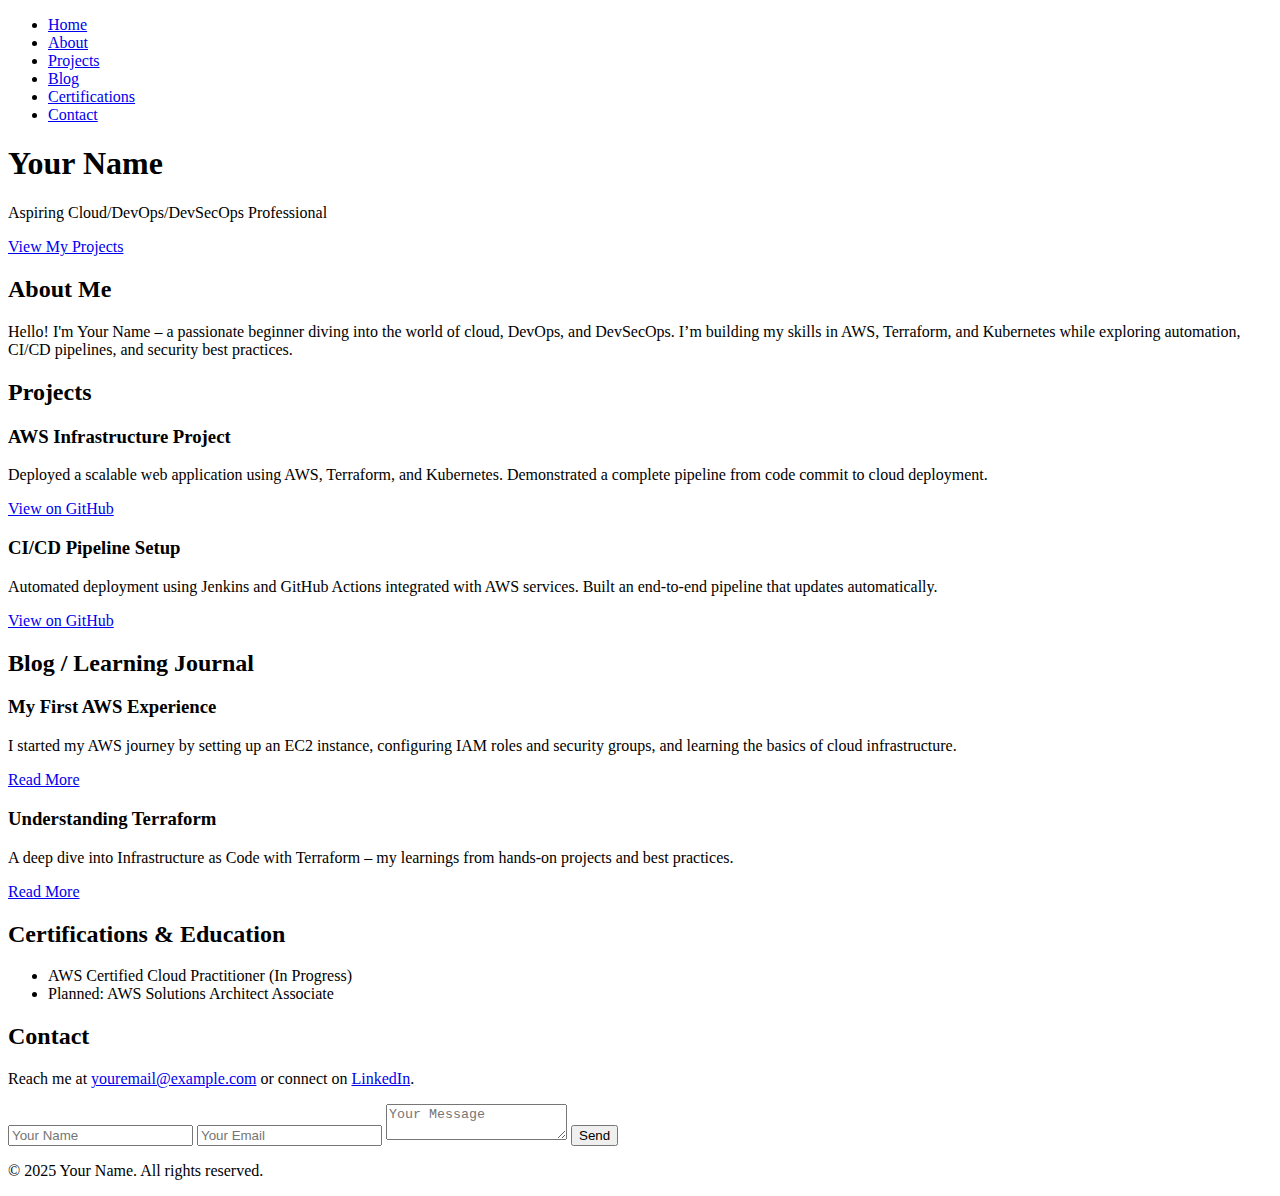
==== index.html @ 602d332d "Devops Index, style, script files" ====
<!DOCTYPE html>
<html lang="en">
<head>
  <meta charset="UTF-8" />
  <meta name="viewport" content="width=device-width, initial-scale=1" />
  <title>Your Name | Cloud & DevOps Portfolio</title>
  <link rel="stylesheet" href="styles.css" />
  <!-- Font Awesome for icons -->
  <link rel="stylesheet" href="https://cdnjs.cloudflare.com/ajax/libs/font-awesome/6.4.0/css/all.min.css" integrity="sha512-pEMX5zVokdcjgkX/jmDEb+N5j5I+bldU8S+4m4bDkAzEP+lkBm9TX5g5xIBFypnU+yh+nncZoJXx0nXj8N3LZw==" crossorigin="anonymous" referrerpolicy="no-referrer" />
</head>
<body>
  <!-- Floating Animated Icons -->
  <div class="floating-icons">
    <i class="fas fa-cloud icon-cloud"></i>
    <i class="fas fa-code icon-code"></i>
    <i class="fas fa-cogs icon-cogs"></i>
    <i class="fas fa-server icon-server"></i>
  </div>

  <!-- Header / Navigation -->
  <header>
    <nav>
      <ul>
        <li><a href="#home">Home</a></li>
        <li><a href="#about">About</a></li>
        <li><a href="#projects">Projects</a></li>
        <li><a href="#blog">Blog</a></li>
        <li><a href="#certifications">Certifications</a></li>
        <li><a href="#contact">Contact</a></li>
      </ul>
    </nav>
    <div class="hero" id="home">
      <h1>Your Name</h1>
      <p>Aspiring Cloud/DevOps/DevSecOps Professional</p>
      <a href="#projects" class="btn">View My Projects</a>
    </div>
  </header>

  <!-- Main Content -->
  <main>
    <!-- About Section -->
    <section id="about">
      <h2>About Me</h2>
      <p>
        Hello! I'm Your Name – a passionate beginner diving into the world of cloud, DevOps, and DevSecOps. I’m building my skills in AWS, Terraform, and Kubernetes while exploring automation, CI/CD pipelines, and security best practices.
      </p>
    </section>
    
    <!-- Projects Section -->
    <section id="projects">
      <h2>Projects</h2>
      <div class="project">
        <h3>AWS Infrastructure Project</h3>
        <p>
          Deployed a scalable web application using AWS, Terraform, and Kubernetes. Demonstrated a complete pipeline from code commit to cloud deployment.
        </p>
        <a href="https://github.com/yourusername/project1" target="_blank">View on GitHub</a>
      </div>
      <div class="project">
        <h3>CI/CD Pipeline Setup</h3>
        <p>
          Automated deployment using Jenkins and GitHub Actions integrated with AWS services. Built an end-to-end pipeline that updates automatically.
        </p>
        <a href="https://github.com/yourusername/project2" target="_blank">View on GitHub</a>
      </div>
      <!-- Add more projects as needed -->
    </section>
    
    <!-- Blog / Learning Journal Section -->
    <section id="blog">
      <h2>Blog / Learning Journal</h2>
      <article class="blog-post">
        <h3>My First AWS Experience</h3>
        <p>
          I started my AWS journey by setting up an EC2 instance, configuring IAM roles and security groups, and learning the basics of cloud infrastructure.
        </p>
        <a href="#">Read More</a>
      </article>
      <article class="blog-post">
        <h3>Understanding Terraform</h3>
        <p>
          A deep dive into Infrastructure as Code with Terraform – my learnings from hands-on projects and best practices.
        </p>
        <a href="#">Read More</a>
      </article>
      <!-- Add more blog posts as needed -->
    </section>
    
    <!-- Certifications & Education Section -->
    <section id="certifications">
      <h2>Certifications & Education</h2>
      <ul>
        <li>AWS Certified Cloud Practitioner (In Progress)</li>
        <li>Planned: AWS Solutions Architect Associate</li>
        <!-- Add additional certifications or courses -->
      </ul>
    </section>
    
    <!-- Contact Section -->
    <section id="contact">
      <h2>Contact</h2>
      <p>
        Reach me at <a href="mailto:youremail@example.com">youremail@example.com</a> or connect on 
        <a href="https://www.linkedin.com/in/yourlinkedin/" target="_blank">LinkedIn</a>.
      </p>
      <!-- Simple Contact Form -->
      <form id="contactForm">
        <input type="text" id="name" name="name" placeholder="Your Name" required>
        <input type="email" id="email" name="email" placeholder="Your Email" required>
        <textarea id="message" name="message" placeholder="Your Message" required></textarea>
        <button type="submit">Send</button>
      </form>
    </section>
  </main>
  
  <!-- Footer -->
  <footer>
    <p>&copy; 2025 Your Name. All rights reserved.</p>
  </footer>

  <script src="script.js"></script>
</body>
</html>
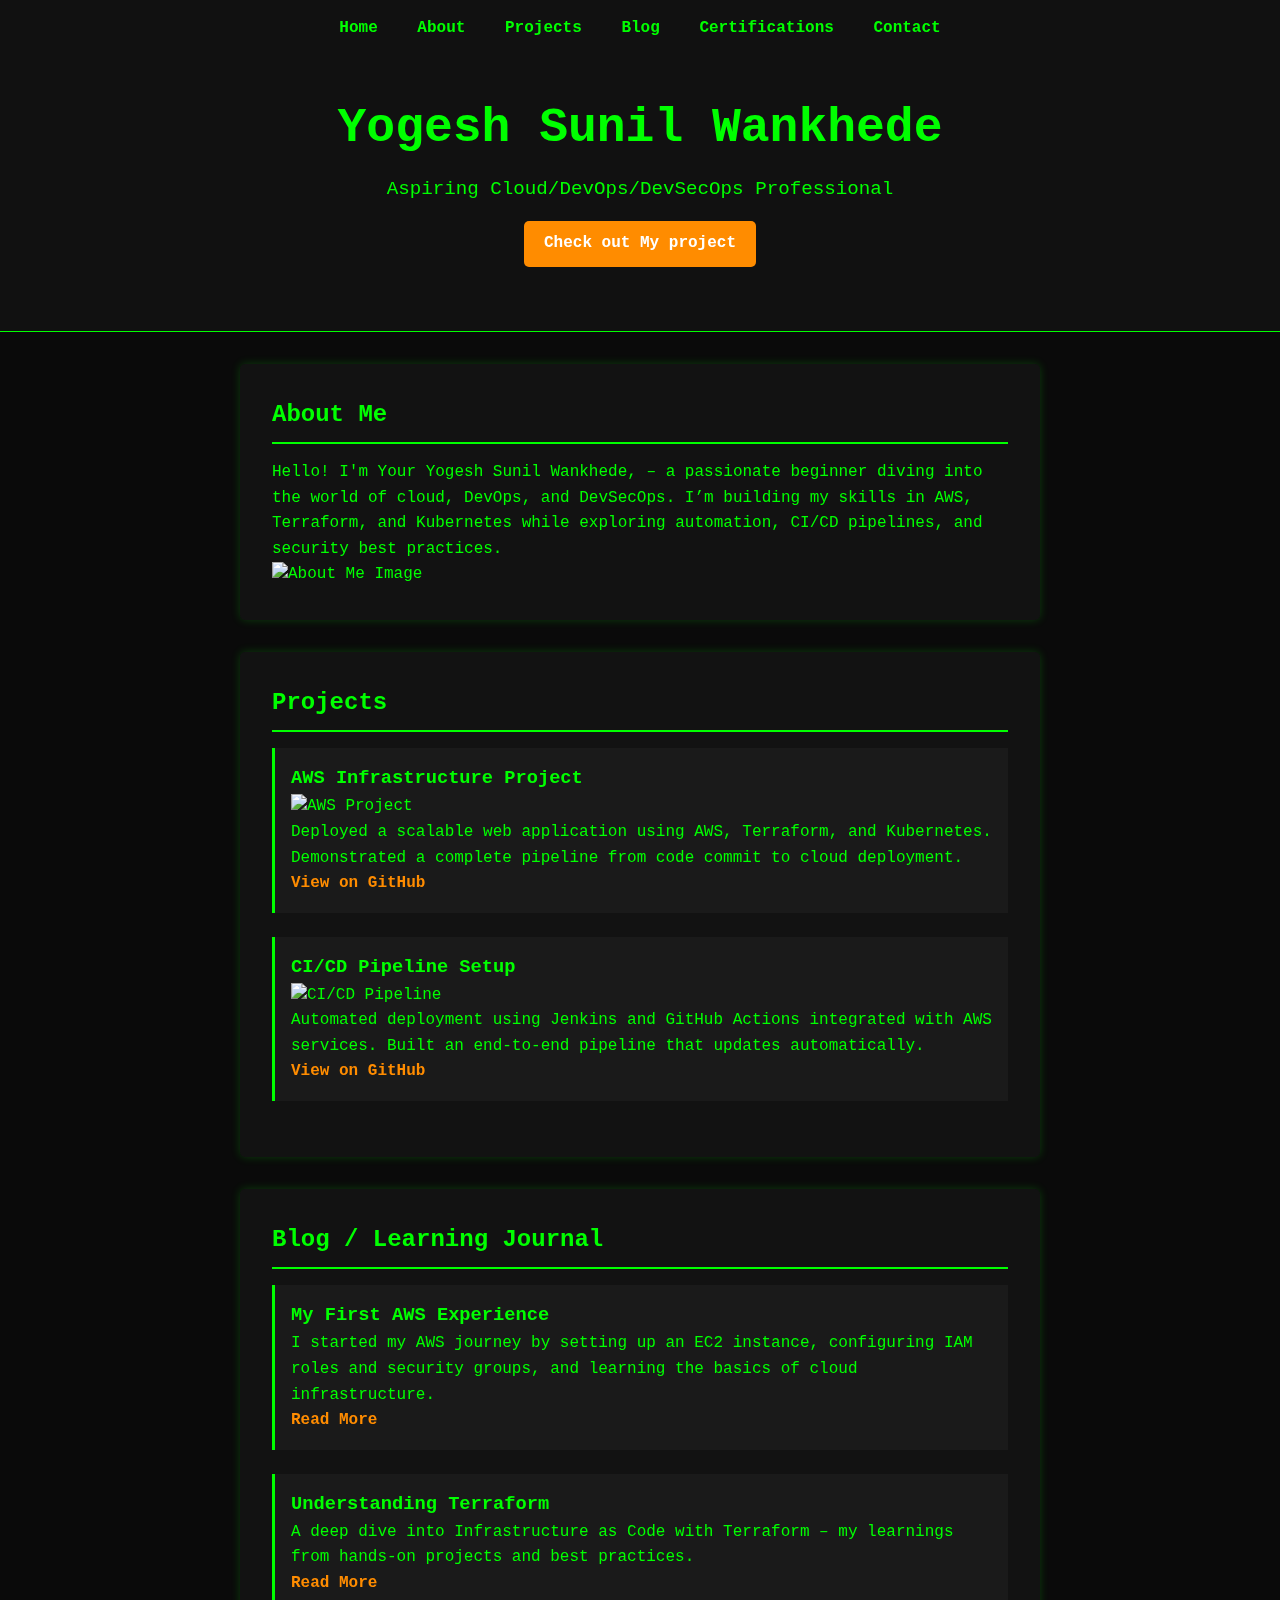
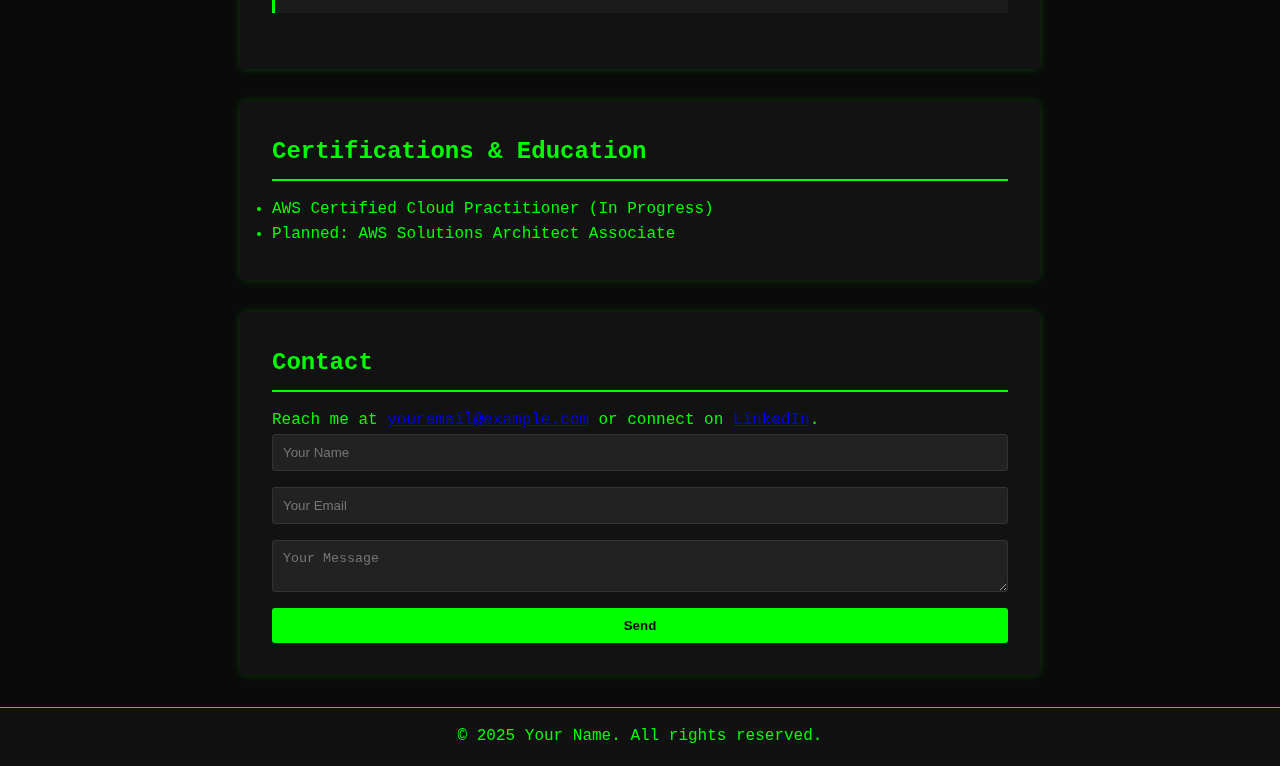
==== commit d1386000: "Update index.html" ====
--- a/index.html
+++ b/index.html
@@ -3,7 +3,7 @@
 <head>
   <meta charset="UTF-8" />
   <meta name="viewport" content="width=device-width, initial-scale=1" />
-  <title>Your Name | Cloud & DevOps Portfolio</title>
+  <title>Yogesh Wankhede | Cloud & DevOps Portfolio</title>
   <link rel="stylesheet" href="styles.css" />
   <!-- Font Awesome for icons -->
   <link rel="stylesheet" href="https://cdnjs.cloudflare.com/ajax/libs/font-awesome/6.4.0/css/all.min.css" integrity="sha512-pEMX5zVokdcjgkX/jmDEb+N5j5I+bldU8S+4m4bDkAzEP+lkBm9TX5g5xIBFypnU+yh+nncZoJXx0nXj8N3LZw==" crossorigin="anonymous" referrerpolicy="no-referrer" />
@@ -21,18 +21,18 @@
   <header>
     <nav>
       <ul>
-        <li><a href="#home">Home</a></li>
-        <li><a href="#about">About</a></li>
-        <li><a href="#projects">Projects</a></li>
-        <li><a href="#blog">Blog</a></li>
-        <li><a href="#certifications">Certifications</a></li>
-        <li><a href="#contact">Contact</a></li>
+        <li><a href="#home"><i class="fas fa-home"></i> Home</a></li>
+        <li><a href="#about"><i class="fas fa-user"></i> About</a></li>
+        <li><a href="#projects"><i class="fas fa-project-diagram"></i> Projects</a></li>
+        <li><a href="#blog"><i class="fas fa-blog"></i> Blog</a></li>
+        <li><a href="#certifications"><i class="fas fa-certificate"></i> Certifications</a></li>
+        <li><a href="#contact"><i class="fas fa-envelope"></i> Contact</a></li>
       </ul>
     </nav>
     <div class="hero" id="home">
-      <h1>Your Name</h1>
+      <h1>Yogesh Sunil Wankhede</h1>
       <p>Aspiring Cloud/DevOps/DevSecOps Professional</p>
-      <a href="#projects" class="btn">View My Projects</a>
+      <a href="#projects" class="btn">Check out My project</a>
     </div>
   </header>
 
@@ -40,17 +40,19 @@
   <main>
     <!-- About Section -->
     <section id="about">
-      <h2>About Me</h2>
+      <h2><i class="fas fa-info-circle"></i> About Me</h2>
       <p>
-        Hello! I'm Your Name – a passionate beginner diving into the world of cloud, DevOps, and DevSecOps. I’m building my skills in AWS, Terraform, and Kubernetes while exploring automation, CI/CD pipelines, and security best practices.
+        Hello! I'm Your Yogesh Sunil Wankhede, – a passionate beginner diving into the world of cloud, DevOps, and DevSecOps. I’m building my skills in AWS, Terraform, and Kubernetes while exploring automation, CI/CD pipelines, and security best practices.
       </p>
+      <img src="images/about.jpg" alt="About Me Image" class="section-img" />
     </section>
     
     <!-- Projects Section -->
     <section id="projects">
-      <h2>Projects</h2>
+      <h2><i class="fas fa-project-diagram"></i> Projects</h2>
       <div class="project">
         <h3>AWS Infrastructure Project</h3>
+        <img src="images/aws-project.png" alt="AWS Project" class="project-img">
         <p>
           Deployed a scalable web application using AWS, Terraform, and Kubernetes. Demonstrated a complete pipeline from code commit to cloud deployment.
         </p>
@@ -58,17 +60,17 @@
       </div>
       <div class="project">
         <h3>CI/CD Pipeline Setup</h3>
+        <img src="images/ci-cd.png" alt="CI/CD Pipeline" class="project-img">
         <p>
           Automated deployment using Jenkins and GitHub Actions integrated with AWS services. Built an end-to-end pipeline that updates automatically.
         </p>
         <a href="https://github.com/yourusername/project2" target="_blank">View on GitHub</a>
       </div>
-      <!-- Add more projects as needed -->
     </section>
     
     <!-- Blog / Learning Journal Section -->
     <section id="blog">
-      <h2>Blog / Learning Journal</h2>
+      <h2><i class="fas fa-blog"></i> Blog / Learning Journal</h2>
       <article class="blog-post">
         <h3>My First AWS Experience</h3>
         <p>
@@ -83,22 +85,20 @@
         </p>
         <a href="#">Read More</a>
       </article>
-      <!-- Add more blog posts as needed -->
     </section>
     
     <!-- Certifications & Education Section -->
     <section id="certifications">
-      <h2>Certifications & Education</h2>
+      <h2><i class="fas fa-certificate"></i> Certifications & Education</h2>
       <ul>
         <li>AWS Certified Cloud Practitioner (In Progress)</li>
         <li>Planned: AWS Solutions Architect Associate</li>
-        <!-- Add additional certifications or courses -->
       </ul>
     </section>
     
     <!-- Contact Section -->
     <section id="contact">
-      <h2>Contact</h2>
+      <h2><i class="fas fa-envelope"></i> Contact</h2>
       <p>
         Reach me at <a href="mailto:youremail@example.com">youremail@example.com</a> or connect on 
         <a href="https://www.linkedin.com/in/yourlinkedin/" target="_blank">LinkedIn</a>.
--- a/styles.css
+++ b/styles.css
@@ -0,0 +1,186 @@
+/* Global Styles */
+* {
+    margin: 0;
+    padding: 0;
+    box-sizing: border-box;
+  }
+  
+  body {
+    background-color: #0a0a0a;
+    color: #0f0;
+    font-family: 'Courier New', Courier, monospace;
+    line-height: 1.6;
+    overflow-x: hidden;
+  }
+  
+  /* Floating Icons */
+  .floating-icons {
+    position: fixed;
+    top: 0;
+    left: 0;
+    width: 100%;
+    height: 100%;
+    pointer-events: none;
+    z-index: -1;
+  }
+  
+  .floating-icons i {
+    position: absolute;
+    font-size: 2rem;
+    opacity: 0.3;
+    animation: float 15s linear infinite;
+  }
+  
+  /* Specific icon positions and animation durations */
+  .icon-cloud {
+    top: 10%;
+    left: 5%;
+    animation-duration: 18s;
+  }
+  .icon-code {
+    top: 50%;
+    left: 80%;
+    animation-duration: 20s;
+    animation-delay: 3s;
+  }
+  .icon-cogs {
+    top: 80%;
+    left: 30%;
+    animation-duration: 16s;
+    animation-delay: 1s;
+  }
+  .icon-server {
+    top: 30%;
+    left: 60%;
+    animation-duration: 22s;
+    animation-delay: 2s;
+  }
+  
+  @keyframes float {
+    0% {
+      transform: translate(0, 0) rotate(0deg);
+    }
+    50% {
+      transform: translate(50px, 100px) rotate(180deg);
+    }
+    100% {
+      transform: translate(0, 0) rotate(360deg);
+    }
+  }
+  
+  /* Header & Navigation */
+  header {
+    background: #111;
+    padding: 1rem 0;
+    text-align: center;
+    border-bottom: 1px solid #0f0;
+  }
+  
+  nav ul {
+    list-style: none;
+    padding: 0;
+  }
+  
+  nav ul li {
+    display: inline;
+    margin: 0 15px;
+  }
+  
+  nav ul li a {
+    color: #0f0;
+    text-decoration: none;
+    font-weight: bold;
+  }
+  
+  /* Hero Section */
+  .hero {
+    padding: 3rem 1rem;
+  }
+  
+  .hero h1 {
+    font-size: 3rem;
+    margin-bottom: 0.5rem;
+  }
+  
+  .hero p {
+    font-size: 1.2rem;
+    margin-bottom: 1rem;
+  }
+  
+  .btn {
+    display: inline-block;
+    padding: 10px 20px;
+    background: #ff8c00;
+    color: #fff;
+    text-decoration: none;
+    border-radius: 5px;
+    font-weight: bold;
+  }
+  
+  /* Main Content Sections */
+  section {
+    padding: 2rem;
+    margin: 2rem auto;
+    background: #121212;
+    max-width: 800px;
+    border-radius: 5px;
+    box-shadow: 0 0 10px rgba(15, 255, 15, 0.2);
+  }
+  
+  section h2 {
+    border-bottom: 2px solid #0f0;
+    padding-bottom: 0.5rem;
+    margin-bottom: 1rem;
+  }
+  
+  /* Project and Blog Post Cards */
+  .project,
+  .blog-post {
+    margin-bottom: 1.5rem;
+    padding: 1rem;
+    background: #1a1a1a;
+    border-left: 3px solid #0f0;
+  }
+  
+  .project a,
+  .blog-post a {
+    color: #ff8c00;
+    text-decoration: none;
+    font-weight: bold;
+  }
+  
+  /* Contact Form */
+  form {
+    display: flex;
+    flex-direction: column;
+  }
+  
+  form input,
+  form textarea {
+    margin-bottom: 1rem;
+    padding: 10px;
+    border: 1px solid #333;
+    border-radius: 3px;
+    background: #222;
+    color: #0f0;
+  }
+  
+  form button {
+    padding: 10px;
+    background: #0f0;
+    color: #0a0a0a;
+    border: none;
+    border-radius: 3px;
+    cursor: pointer;
+    font-weight: bold;
+  }
+  
+  /* Footer */
+  footer {
+    text-align: center;
+    padding: 1rem;
+    background: #111;
+    color: #0f0;
+    border-top: 1px solid #0f0;
+  }
+  
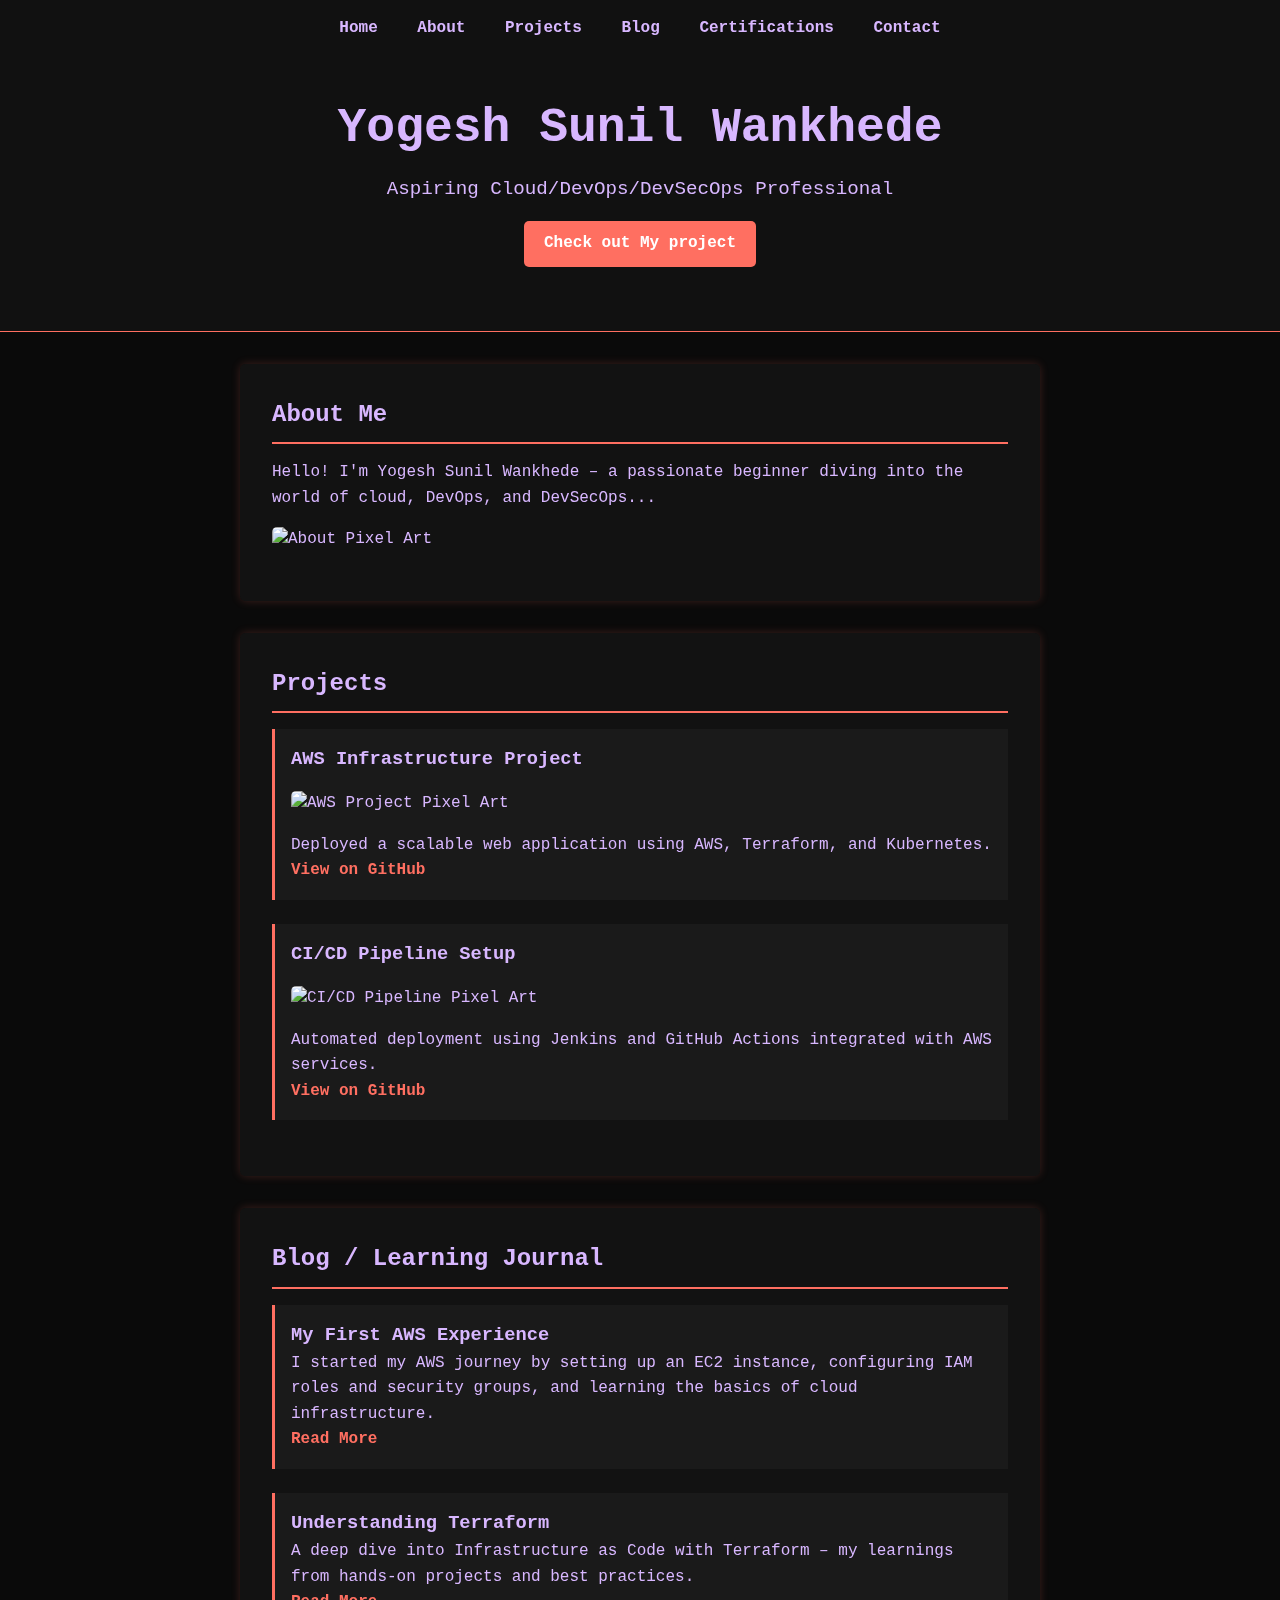
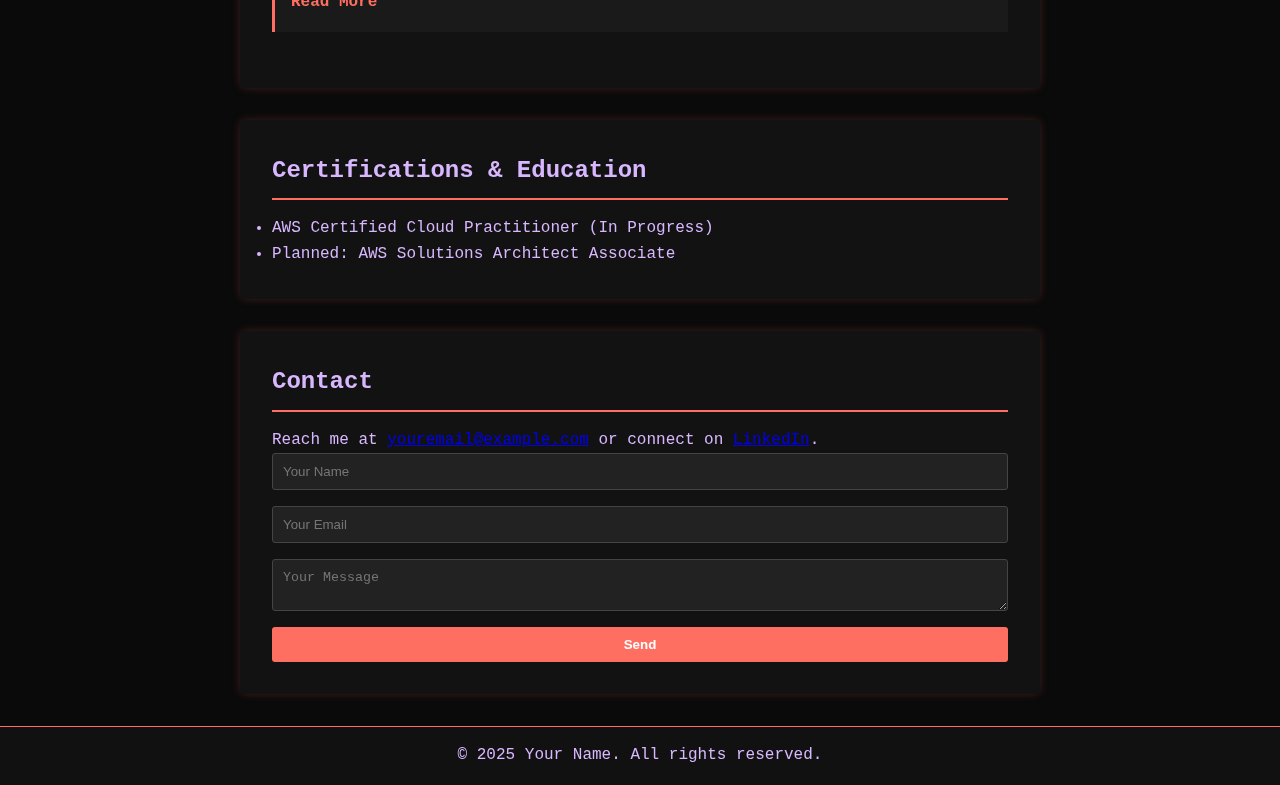
==== commit 29151277: "Update index.html" ====
--- a/index.html
+++ b/index.html
@@ -39,35 +39,30 @@
   <!-- Main Content -->
   <main>
     <!-- About Section -->
-    <section id="about">
-      <h2><i class="fas fa-info-circle"></i> About Me</h2>
-      <p>
-        Hello! I'm Your Yogesh Sunil Wankhede, – a passionate beginner diving into the world of cloud, DevOps, and DevSecOps. I’m building my skills in AWS, Terraform, and Kubernetes while exploring automation, CI/CD pipelines, and security best practices.
-      </p>
-      <img src="images/about.jpg" alt="About Me Image" class="section-img" />
-    </section>
-    
-    <!-- Projects Section -->
-    <section id="projects">
-      <h2><i class="fas fa-project-diagram"></i> Projects</h2>
-      <div class="project">
-        <h3>AWS Infrastructure Project</h3>
-        <img src="images/aws-project.png" alt="AWS Project" class="project-img">
-        <p>
-          Deployed a scalable web application using AWS, Terraform, and Kubernetes. Demonstrated a complete pipeline from code commit to cloud deployment.
-        </p>
-        <a href="https://github.com/yourusername/project1" target="_blank">View on GitHub</a>
-      </div>
-      <div class="project">
-        <h3>CI/CD Pipeline Setup</h3>
-        <img src="images/ci-cd.png" alt="CI/CD Pipeline" class="project-img">
-        <p>
-          Automated deployment using Jenkins and GitHub Actions integrated with AWS services. Built an end-to-end pipeline that updates automatically.
-        </p>
-        <a href="https://github.com/yourusername/project2" target="_blank">View on GitHub</a>
-      </div>
-    </section>
-    
+<section id="about">
+  <h2><i class="fas fa-info-circle"></i> About Me</h2>
+  <p>
+    Hello! I'm Yogesh Sunil Wankhede – a passionate beginner diving into the world of cloud, DevOps, and DevSecOps...
+  </p>
+  <img src="images/about_pixel.png" alt="About Pixel Art" class="section-img" />
+</section>
+<!-- Projects Section -->
+<section id="projects">
+  <h2><i class="fas fa-project-diagram"></i> Projects</h2>
+  <div class="project">
+    <h3>AWS Infrastructure Project</h3>
+    <img src="images/aws_project_pixel.png" alt="AWS Project Pixel Art" class="project-img">
+    <p>Deployed a scalable web application using AWS, Terraform, and Kubernetes.</p>
+    <a href="https://github.com/yourusername/project1" target="_blank">View on GitHub</a>
+  </div>
+  <div class="project">
+    <h3>CI/CD Pipeline Setup</h3>
+    <img src="images/cicd_pixel.png" alt="CI/CD Pipeline Pixel Art" class="project-img">
+    <p>Automated deployment using Jenkins and GitHub Actions integrated with AWS services.</p>
+    <a href="https://github.com/yourusername/project2" target="_blank">View on GitHub</a>
+  </div>
+</section>
+
     <!-- Blog / Learning Journal Section -->
     <section id="blog">
       <h2><i class="fas fa-blog"></i> Blog / Learning Journal</h2>
--- a/styles.css
+++ b/styles.css
@@ -7,7 +7,7 @@
   
   body {
     background-color: #0a0a0a;
-    color: #0f0;
+    color: #d8b7ff; /* Soft purple text */
     font-family: 'Courier New', Courier, monospace;
     line-height: 1.6;
     overflow-x: hidden;
@@ -27,11 +27,11 @@
   .floating-icons i {
     position: absolute;
     font-size: 2rem;
+    color: #ff6f61; /* Pinkish-orange for icons */
     opacity: 0.3;
     animation: float 15s linear infinite;
   }
   
-  /* Specific icon positions and animation durations */
   .icon-cloud {
     top: 10%;
     left: 5%;
@@ -73,7 +73,7 @@
     background: #111;
     padding: 1rem 0;
     text-align: center;
-    border-bottom: 1px solid #0f0;
+    border-bottom: 1px solid #ff6f61;
   }
   
   nav ul {
@@ -87,9 +87,13 @@
   }
   
   nav ul li a {
-    color: #0f0;
+    color: #d8b7ff;
     text-decoration: none;
     font-weight: bold;
+  }
+  
+  nav ul li a:hover {
+    color: #ff6f61;
   }
   
   /* Hero Section */
@@ -110,7 +114,7 @@
   .btn {
     display: inline-block;
     padding: 10px 20px;
-    background: #ff8c00;
+    background: #ff6f61;
     color: #fff;
     text-decoration: none;
     border-radius: 5px;
@@ -124,13 +128,21 @@
     background: #121212;
     max-width: 800px;
     border-radius: 5px;
-    box-shadow: 0 0 10px rgba(15, 255, 15, 0.2);
+    box-shadow: 0 0 10px rgba(255,111,97,0.2);
   }
   
   section h2 {
-    border-bottom: 2px solid #0f0;
+    border-bottom: 2px solid #ff6f61;
     padding-bottom: 0.5rem;
     margin-bottom: 1rem;
+  }
+  
+  /* Section Images */
+  .section-img, .project-img {
+    width: 100%;
+    max-width: 100%;
+    margin: 1rem 0;
+    border-radius: 5px;
   }
   
   /* Project and Blog Post Cards */
@@ -139,12 +151,12 @@
     margin-bottom: 1.5rem;
     padding: 1rem;
     background: #1a1a1a;
-    border-left: 3px solid #0f0;
+    border-left: 3px solid #ff6f61;
   }
   
   .project a,
   .blog-post a {
-    color: #ff8c00;
+    color: #ff6f61;
     text-decoration: none;
     font-weight: bold;
   }
@@ -159,16 +171,16 @@
   form textarea {
     margin-bottom: 1rem;
     padding: 10px;
-    border: 1px solid #333;
+    border: 1px solid #444;
     border-radius: 3px;
     background: #222;
-    color: #0f0;
+    color: #d8b7ff;
   }
   
   form button {
     padding: 10px;
-    background: #0f0;
-    color: #0a0a0a;
+    background: #ff6f61;
+    color: #fff;
     border: none;
     border-radius: 3px;
     cursor: pointer;
@@ -180,7 +192,7 @@
     text-align: center;
     padding: 1rem;
     background: #111;
-    color: #0f0;
-    border-top: 1px solid #0f0;
+    color: #d8b7ff;
+    border-top: 1px solid #ff6f61;
   }
-  
+s  
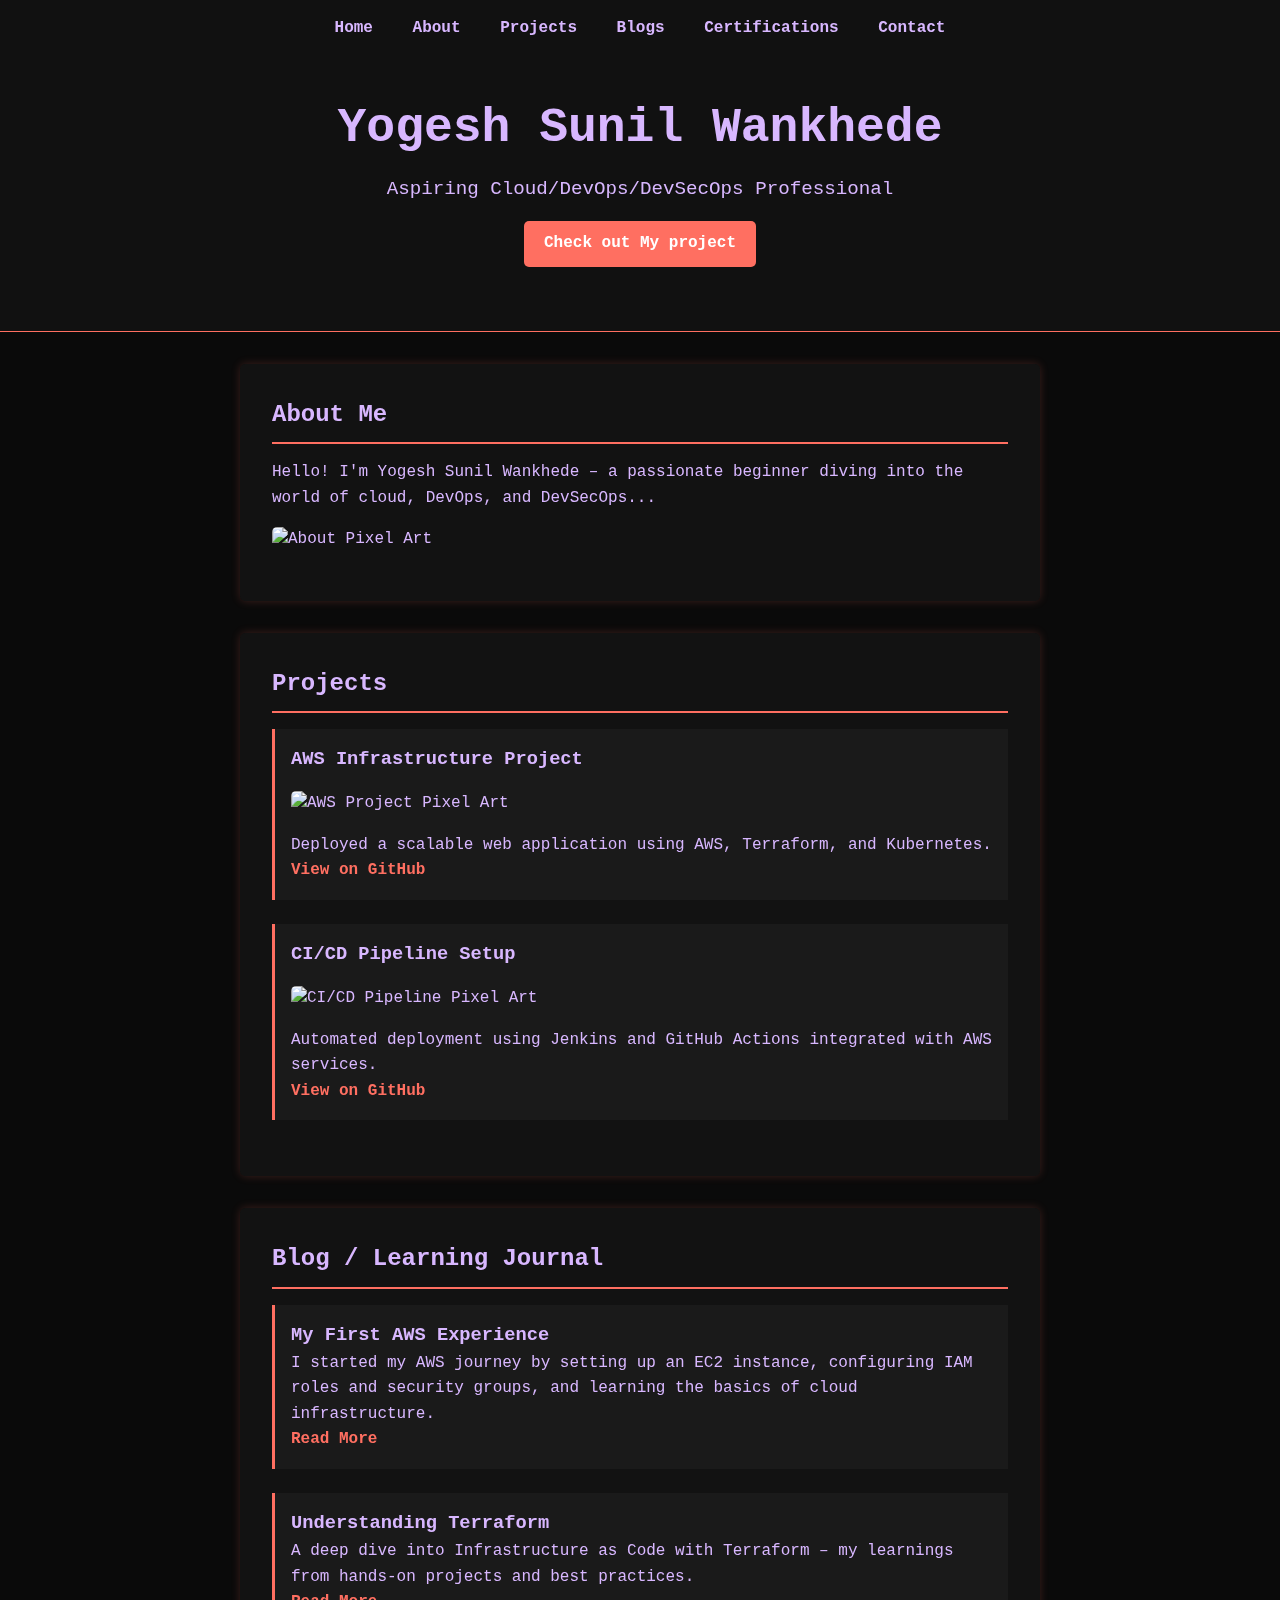
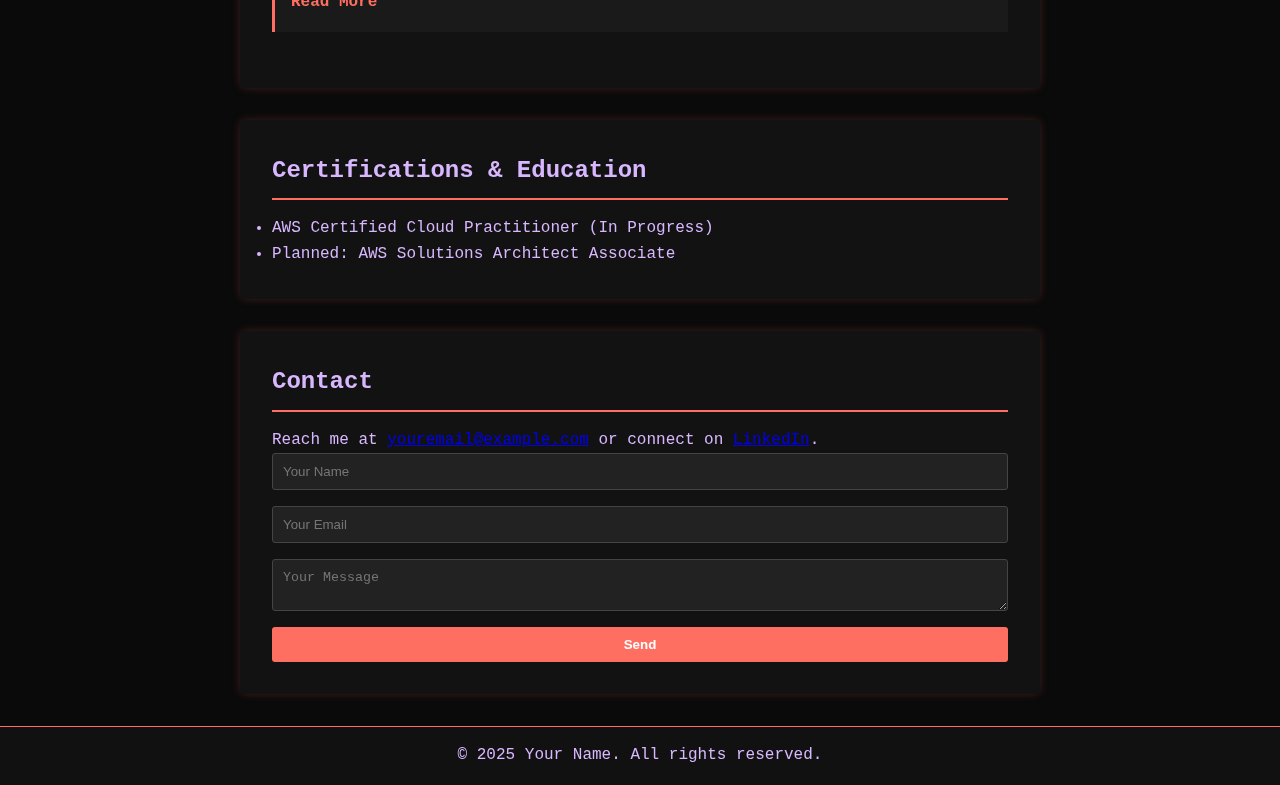
==== commit 5b093843: "Update index.html" ====
--- a/index.html
+++ b/index.html
@@ -24,7 +24,7 @@
         <li><a href="#home"><i class="fas fa-home"></i> Home</a></li>
         <li><a href="#about"><i class="fas fa-user"></i> About</a></li>
         <li><a href="#projects"><i class="fas fa-project-diagram"></i> Projects</a></li>
-        <li><a href="#blog"><i class="fas fa-blog"></i> Blog</a></li>
+        <li><a href="Blogs.html"><i class="fas fa-blog"></i> Blogs</a></li>
         <li><a href="#certifications"><i class="fas fa-certificate"></i> Certifications</a></li>
         <li><a href="#contact"><i class="fas fa-envelope"></i> Contact</a></li>
       </ul>
